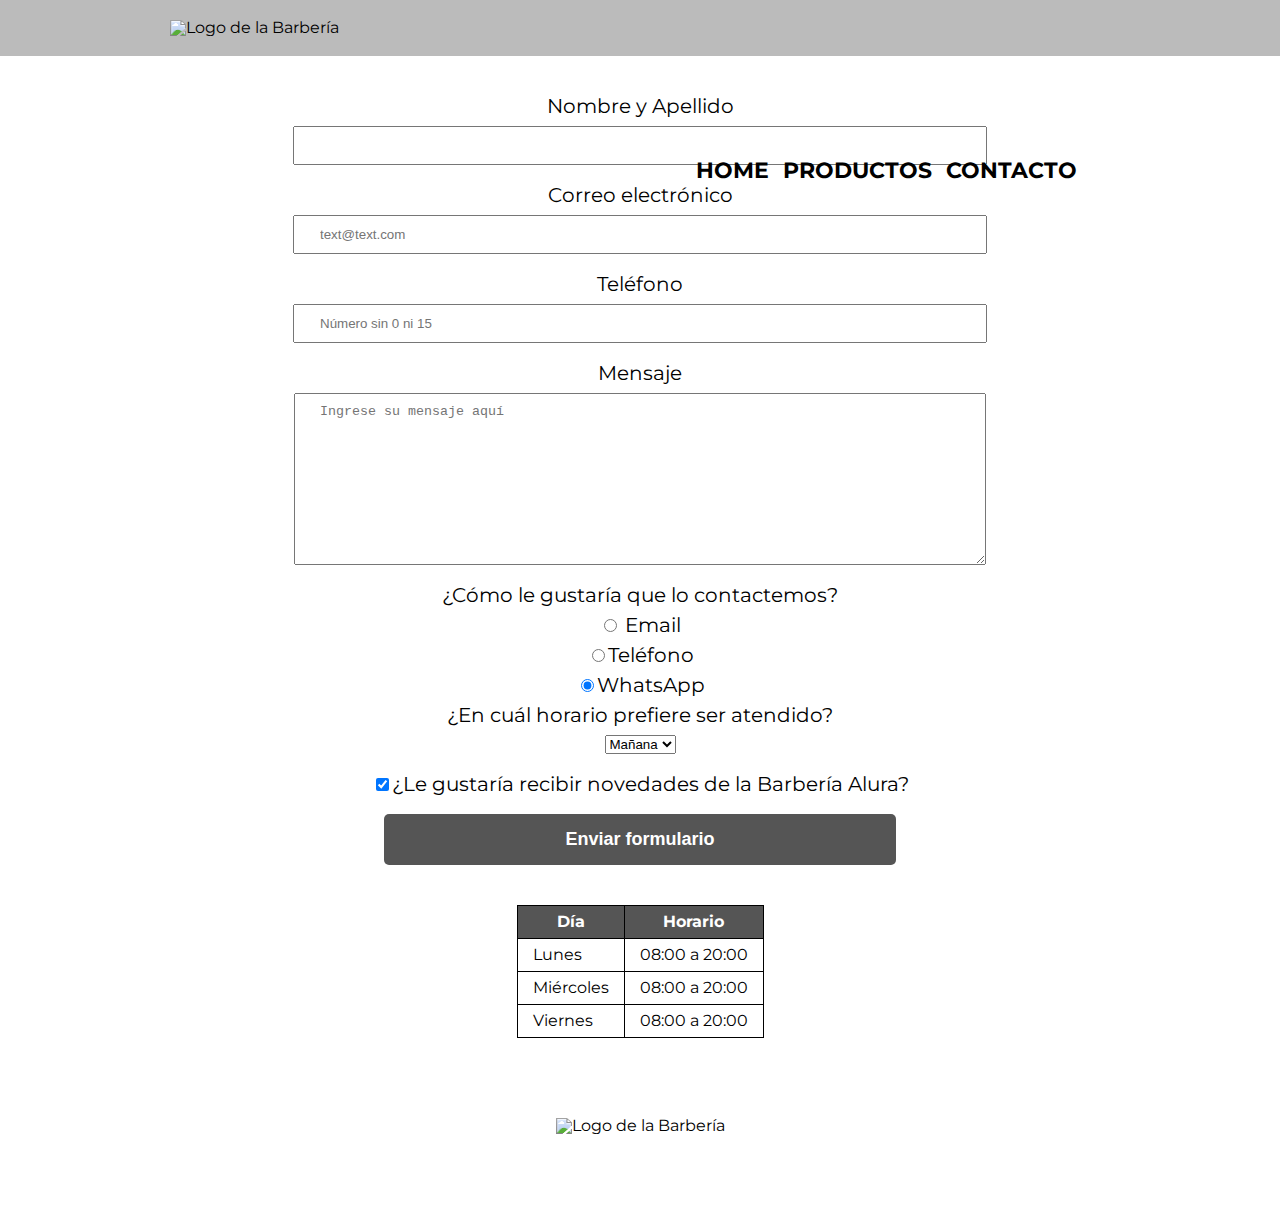
==== contacto/contacto.html @ d6543f66 "First commit de la Barbaria Alura" ====
<!DOCTYPE html>
<html lang="es">
<head>
    <meta charset="UTF-8">
    <meta name="viewport" content="width=device-width">
    <title>Contacto - Barbería</title>
    <link rel="stylesheet" href="../resetCss/reset.css">
    <link rel="stylesheet" href="../style.css">
    <link rel="preconnect" href="https://fonts.googleapis.com">
    <link rel="preconnect" href="https://fonts.gstatic.com" crossorigin>
    <link href="https://fonts.googleapis.com/css2?family=Inter&family=Montserrat:wght@300&display=swap" rel="stylesheet">
</head>
<body>
    <header>
        <div id="menu-cabecera">
            <h1><img src="../imagenes/logo.png" alt="Logo de la Barbería"></h1>
            <nav>
                <ul >
                    <li><a href="../index/index.html">Home</a></li>
                    <li><a href="../productos.html">Productos</a></li>
                    <li><a href="contacto.html">Contacto</a></li>
                </ul>
            </nav>
        </div>
    </header>
    <main>
        <form>
            <label for="nombreyapellido">Nombre y Apellido</label> <!--sirve para indicar para qué sirve el input, para tener un tituo para la entrada de datos-->
            <input type="text" id="nombreyapellido" class="input-padron" required> <!--Para la entrada de dato de uduario-->

            <label for="correoelectronico">Correo electrónico</label>
            <input type="email" id="correoelectronico" class="input-padron" placeholder="text@text.com" required>

            <label for="telefono">Teléfono</label>
            <input type="tel" id="telefono" class="input-padron" required placeholder="Número sin 0 ni 15">

            <label for="mensaje">Mensaje</label>
            <textarea name="" id="mensaje" cols="70" rows="10" class="input-padron" placeholder="Ingrese su mensaje aquí"></textarea>

            <fieldset> <!-- Agrupa items que pertenecen al mismo grupo-->
                <legend>¿Cómo le gustaría que lo contactemos?</legend>
                
                <label for="radio-email"><input type="radio" name="contacto" value="email" id="radio-email"> <!--Le ponemos NAME y el mismo nombre a los3 radio para decirle que estos pertenecen al mismo grupo, por ende nos va a dejar seleccionar solo una sola opcion-->Email</label>
                
                <label for="radio-telefono"><input type="radio" name="contacto" value="telefono" id="radio-telefono"><!--La etiqueta NAME solo se puede "completar" una vez-->Teléfono</label>
                
                <label for="radio-whatsapp"><input checked type="radio" name="contacto" value="whatsapp" id="radio-whatsapp">WhatsApp</label>
            </fieldset>

            <fieldset>
                <legend>¿En cuál horario prefiere ser atendido?</legend>
                <select class="turnos">
                    <option>Mañana</option><!--Cada item se define con la etiqueta OPTION-->
                    <option>Tarde</option><!--Sieven para crear items seleccionables de una etiqueta SELECT-->
                    <option>Noche</option>
                </select>
            </fieldset>

            <label class="checkbox"><input type="checkbox" checked>¿Le gustaría recibir novedades de la Barbería Alura?</label>

            <input type="submit"  value="Enviar formulario" class="enviar">
        </form>

        <table>
            <thead> <!--ENCABEZADO-->
                <tr> <!--Con TR creamos la FILA-->
                    <th>Día</th> <!--representa la celda del encabezado de la tabla-->
                    <th>Horario</th>
                </tr>
            </thead>
            <tbody> <!--CUERPO DE LA TABLA-->
                <tr>
                    <td>Lunes</td> <!--Con TD creamos cada celda de esa tabla-->
                    <td>08:00 a 20:00</td>
                </tr>
                <tr>
                    <td>Miércoles</td>
                    <td>08:00 a 20:00</td>
                </tr>
                <tr>
                    <td>Viernes</td>
                    <td>08:00 a 20:00</td>
                </tr>
            </tbody>
        </table>
    </main>
    <footer>
        <img src="../imagenes/logo-blanco.png" alt="Logo de la Barbería">
        <p class="copyright">&copy Copyright Barbería Alura - 2020</p>
    </footer>
</body>
</html>
---- style.css ----
body{
    font-family: 'Inter', sans-serif;
    font-family: 'Montserrat', sans-serif;
}

header{
    background-color: #BBBBBB;
    padding: 20px 0; /*20 en top y bottom y 0 en los laterales */
}
#menu-cabecera{
    width: 940px;
    position: relative; /*RELATIVA a la Posicon absoluta que ya habia definido en el NAV de abajo */
    margin: 0px auto;
}

nav{
    position: absolute; 
    top: 140px;
    right: 3%;
}

nav li{
    display: inline; /* OCUPA EL TAMAÑO DE SU CONTENIDO */
    margin: 0,0,0,15px;
}
nav a{
    text-transform: uppercase; /*Poner letras en MAYUSCULA*/
    color: #000;
    font-weight: bold; /*Negritas letras */
    font-size: 22px;
    text-decoration: none;
    margin: 5px;
}
nav a:hover{
    color: #c78c19;
    text-decoration: underline 3px;
}
.productos{
    width: auto;
    margin: 0 auto;
    padding: 50px;
}

.productos li{
    display: inline-block;
    text-align: center;
    width: 30%;
    vertical-align: top;
    margin: 0 1.5%;
    padding: 30px 0px;
    box-sizing: border-box; /*Al poner esto, los 20px del padding van a estar contabilizados dentro del 30% del width*/
    border-width: 3px;
    border-style: solid;
    border-color: #000;
    border-radius: 10px;
}
.productos li:hover{ /*CUANDO PASO EL MOUSE POR ENCIMA*/
    border-color: #c78c19;
}
.productos li:active{ /*CUANDO HAGO CLICK*/
    border-color: #088c19;
}
.productos img{
    width: 100%;
}
.productos h2{
    font-size: 27px;
    font-weight: bold;
    transition: 100ms;
}
.productos li:hover h2{
    font-size: 30px;
    text-decoration: underline;
}
.producto-descripcion{
    font-size: 18px;
}
.producto-precio{
    font-size: 20px;
    font-weight: bold;
    margin-top: 10px;
}

footer{
    background: url(imagenes/bg.jpg);
    text-align: center;
    padding: 40px;
}

.copyright{
    color: #fff;
    font-size: 13px;
    margin: 20px;
}

form{  /*margen para el formulario*/

    margin: 40px auto;
}

form label, form legend{
    text-align: center;
    display: block; /* para ponerlos en linea vertical */
    font-size: 20px;
    margin: 0 0 10px;
}

.input-padron{
    display: block; /* para ponerlo en linea vertical */
    margin: 0 auto 20px; /* Para separar los campos */
    padding: 10px 25px; /* Para que el campo de texto tenga un espacio entre el borde y el contenido */
    width: 50%; /* Para agrandar el tamaño del input */
}
.turnos{
    display: block;
    margin: auto;
}

.checkbox{
    margin: 20px 0;
}

.enviar{
    display: block;
    margin: auto;
    width: 40%;
    padding: 15px 0px;
    font-size: 18px;
    font-weight: bold;
    color: white;
    background: #555555;
    border: none;
    border-radius: 5px;
    transition: 1s all; /* Le doy transicion a todo */
    cursor: pointer; /* cursor manito */
}

.enviar:hover{
    background: #c78c19;
    transform: scale(1.2); /*lo agrando 120% al boton*/
    /*transform: rotate(360deg);*/
}


/*TABLA DE ABAJO*/
table{
    margin: 40px auto;
}

thead{
    background: #555555;
    color: white;
    font-weight: bold;
}
td, th{
    border: 1px solid #000;
    padding: 8px 15px;
}

/* CSS PARA NUESTRA HOME */

.banner{
    width: 100%;
}

.principal{
    background: #fefefe;
    padding: 3em 0;
    width: 940px;
    margin: 0 auto;
}
.titulo-principal{
    text-align: center;
    font-size: 2em; /*2 veces el tamaño por defecto que tiene el navegador*/
    margin: 0 0 1em;    
    clear: left; /*Cualquier configuracion que venga desp del titulo, de la parte izquierda que la limpies. le decimos a la pagina que la imagen de utensilios solo aplica para este bloque, que no me aplique en los titulos*/
}
/*.titulo-principal::first-letter{ AGREGAR PRIMEA LETRA EN NEGRITA
    font-weight: bold;
}

P:first-line{               AGREGA PRIMERA LINEA EN ITALIC
    font-style: italic;
}*/



.principal p{
    margin: 0 0 1em;
}

.principal strong{
    font-weight: bold;
}

.principal em{
    font-style: italic;
}

.utensilios{
    width: 120px;
    float: left; /*SIRVE PARA QUE EL ELEMENTO SE DESTAQUE EN LA PANTALLA. LA SUPERFICIE DEL ELEMENTO CONTINUA SIENDO UTILIZADA Y LOS OTROS ELEMNETOS SE POSICIONAN ALREDEDOR DE ÉL*/
    margin: 0 20px 20px 0;
}

.mapa{
    padding: 3em 0;
    background: linear-gradient(#fefefe, #888888);/*si agregamos los grados antes de los colores le damos otro estilo*/
    /*background: radial-gradient(#fefefe, #888888); ESTA ES OTRA FORMA DE DARLE GRADIENTE*/
}

.diferenciales{
    padding: 3em 0;
    background: #888888;
}

.mapa p{
    margin: 0 0 2em;
    text-align: center;
}

.mapa-contenido{
    width: 940px;
    margin: 0 auto;
}

.contenido-diferenciales{
    width: 840px;
    margin: 0 auto;
}

.lista-diferenciales{
    width: 48%;
    display: inline-block;
    vertical-align: top;
}

.items{
    line-height: 1.5;
}

.items::before{
    content: "★"; /*AGREGAMOS UNA ★ EN LA LISTA*/
}

.items:first-child{ /*primer hijo----- :nth-child(nº) elijo cuál item */
    font-weight: bold;
}

.imagen-diferenciales{
    width: 52%;
    border-radius: 5px;
    /*transition: 400ms;
    box-shadow: 10px 10px 20px #000;*/
}

/*.imagen-diferenciales:hover{
    opacity: 0.3;
}*/

.video{
    width: 560px;
    margin: 3em auto 1em;
}
/**RESPONSIVE MAX 940PX*/
@media screen and (max-width:940px) and (min-width:551px){
    nav{
        right: 3%;
    }
    #menu-cabecera, .principal, .mapa-contenido, .contenido-diferenciales{
        width: 100%;
    }
    .principal, .mapa-contenido, .contenido-diferenciales{
        width: 90%;
    }
    .mapa{
        padding: 0;
    }
    .productos{
        height: auto;
        
    }
    .productos h2{
        
    }
    .productos li{
        
        margin: 0 1%;
    }
    .productos img{
        width: 100%;
    }

}


/**RESPONSIVE MAX 720PX*/
@media screen and (max-width:720px){
    nav{
        right: 3%;
    }
    #menu-cabecera, .principal, .mapa-contenido, .contenido-diferenciales{
        width: 100%;
    }
    .principal, .mapa-contenido, .contenido-diferenciales, .video{
        width: 90%;
    }
    .mapa{
        padding: 0;
    }
    /**.productos{
        width: auto;
    }
    .productos li{background: #ccc;
        padding: 30px 0px;
    }
    .productos h2{
        font-size: 10px;
    }
    .productos img:not(#img-3){
        margin-top: 2em;
        
    }*/
}

/**
    .productos li{
    display: inline-block;
    text-align: center;
    width: 30%;
    vertical-align: top;
    margin: 0 1.5%;
    padding: 30px 0px;
    box-sizing: border-box; /*Al poner esto, los 20px del padding van a estar contabilizados dentro del 30% del width*/



/**RESPONSIVE MAXIMO 550PX*/
@media screen and (max-width:550px){
    h1{
        text-align: center;
    }
    nav{
        position: static;
    }
    nav li{
        display: block;
        text-align: center;
        margin-top: 0.5em;
    }
    .productos{
        width: auto;
        padding-bottom: 50px;
    }
    .productos li{
        width: 100%;
        display: block;
        margin: 0 0 1em;
    }
    .productos > li:last-child{
        margin: 0;
    }
    #menu-cabecera, .caja, .principal, .mapa-contenido, .contenido-diferenciales, .video{
        width: auto;
    }
    .lista-diferenciales, .imagen-diferenciales{
        width: 100%;
    }
    .principal, .video{
        padding: 0 1em;
    }
    .diferenciales{
        padding-top: 0;
    }
    .lista-diferenciales li{
        margin-left: 1em;
    }
    .lista-diferenciales li:last-child, .imagen-diferenciales{
        margin-bottom: 2em;
    }
    .mapa-contenido{
        padding: 0 1em;
    }
    form{
        margin: 40px;
    }
    form label, form legend{
        text-align: center;
    }
    .input-padron{
        margin: 0 auto 20px;
    }
    .turnos{
        display: block;
        margin: 0 auto;
    }
    .enviar{
        width: 60%;
        display: block;
        margin: 0 auto;
    }
    table{
        margin: 40px auto;
    }
/***/
    .imagen-diferenciales{
        width: 80%;
        display: block;
        margin: 0 auto 32px;
    }
}
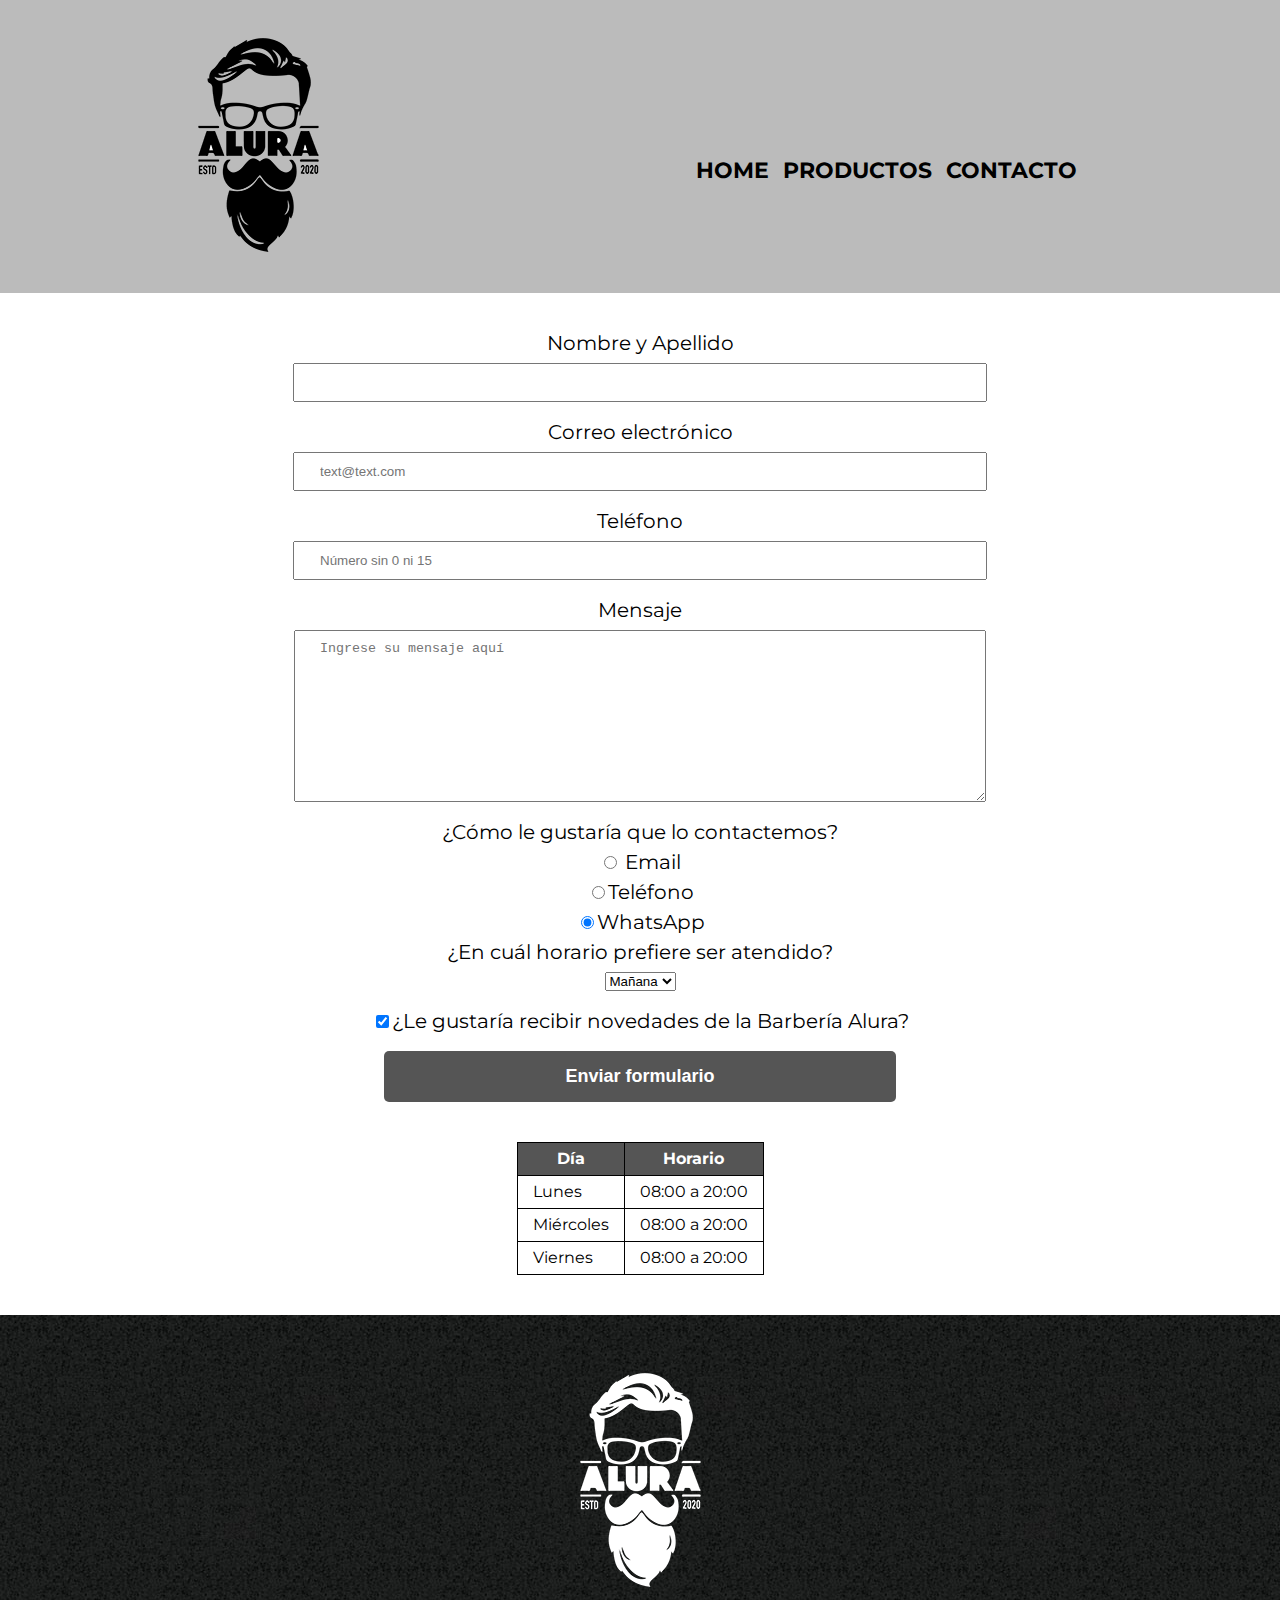
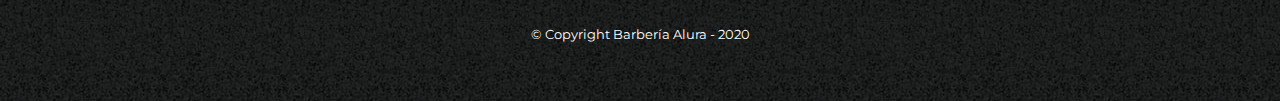
==== commit eb858379: "Modificando posicionamientos de archivos en carpetas" ====
--- a/contacto/contacto.html
+++ b/contacto/contacto.html
@@ -4,8 +4,8 @@
     <meta charset="UTF-8">
     <meta name="viewport" content="width=device-width">
     <title>Contacto - Barbería</title>
-    <link rel="stylesheet" href="../resetCss/reset.css">
-    <link rel="stylesheet" href="../style.css">
+    <link rel="stylesheet" href="../css/reset.css">
+    <link rel="stylesheet" href="../css/style.css">
     <link rel="preconnect" href="https://fonts.googleapis.com">
     <link rel="preconnect" href="https://fonts.gstatic.com" crossorigin>
     <link href="https://fonts.googleapis.com/css2?family=Inter&family=Montserrat:wght@300&display=swap" rel="stylesheet">
@@ -16,8 +16,8 @@
             <h1><img src="../imagenes/logo.png" alt="Logo de la Barbería"></h1>
             <nav>
                 <ul >
-                    <li><a href="../index/index.html">Home</a></li>
-                    <li><a href="../productos.html">Productos</a></li>
+                    <li><a href="../index.html">Home</a></li>
+                    <li><a href="../html/productos.html">Productos</a></li>
                     <li><a href="contacto.html">Contacto</a></li>
                 </ul>
             </nav>
--- a/css/style.css
+++ b/css/style.css
@@ -0,0 +1,411 @@
+body{
+    font-family: 'Inter', sans-serif;
+    font-family: 'Montserrat', sans-serif;
+}
+
+header{
+    background-color: #BBBBBB;
+    padding: 20px 0; /*20 en top y bottom y 0 en los laterales */
+}
+#menu-cabecera{
+    width: 940px;
+    position: relative; /*RELATIVA a la Posicon absoluta que ya habia definido en el NAV de abajo */
+    margin: 0px auto;
+}
+
+nav{
+    position: absolute; 
+    top: 140px;
+    right: 3%;
+}
+
+nav li{
+    display: inline; /* OCUPA EL TAMAÑO DE SU CONTENIDO */
+    margin: 0,0,0,15px;
+}
+nav a{
+    text-transform: uppercase; /*Poner letras en MAYUSCULA*/
+    color: #000;
+    font-weight: bold; /*Negritas letras */
+    font-size: 22px;
+    text-decoration: none;
+    margin: 5px;
+}
+nav a:hover{
+    color: #c78c19;
+    text-decoration: underline 3px;
+}
+.productos{
+    width: auto;
+    margin: 0 auto;
+    padding: 50px;
+}
+
+.productos li{
+    display: inline-block;
+    text-align: center;
+    width: 30%;
+    vertical-align: top;
+    margin: 0 1.5%;
+    padding: 30px 0px;
+    box-sizing: border-box; /*Al poner esto, los 20px del padding van a estar contabilizados dentro del 30% del width*/
+    border-width: 3px;
+    border-style: solid;
+    border-color: #000;
+    border-radius: 10px;
+}
+.productos li:hover{ /*CUANDO PASO EL MOUSE POR ENCIMA*/
+    border-color: #c78c19;
+}
+.productos li:active{ /*CUANDO HAGO CLICK*/
+    border-color: #088c19;
+}
+.productos img{
+    width: 100%;
+}
+.productos h2{
+    font-size: 27px;
+    font-weight: bold;
+    transition: 100ms;
+}
+.productos li:hover h2{
+    font-size: 30px;
+    text-decoration: underline;
+}
+.producto-descripcion{
+    font-size: 18px;
+}
+.producto-precio{
+    font-size: 20px;
+    font-weight: bold;
+    margin-top: 10px;
+}
+
+footer{
+    background: url(/imagenes/bg.jpg);
+    text-align: center;
+    padding: 40px;
+}
+
+.copyright{
+    color: #fff;
+    font-size: 13px;
+    margin: 20px;
+}
+
+form{  /*margen para el formulario*/
+
+    margin: 40px auto;
+}
+
+form label, form legend{
+    text-align: center;
+    display: block; /* para ponerlos en linea vertical */
+    font-size: 20px;
+    margin: 0 0 10px;
+}
+
+.input-padron{
+    display: block; /* para ponerlo en linea vertical */
+    margin: 0 auto 20px; /* Para separar los campos */
+    padding: 10px 25px; /* Para que el campo de texto tenga un espacio entre el borde y el contenido */
+    width: 50%; /* Para agrandar el tamaño del input */
+}
+.turnos{
+    display: block;
+    margin: auto;
+}
+
+.checkbox{
+    margin: 20px 0;
+}
+
+.enviar{
+    display: block;
+    margin: auto;
+    width: 40%;
+    padding: 15px 0px;
+    font-size: 18px;
+    font-weight: bold;
+    color: white;
+    background: #555555;
+    border: none;
+    border-radius: 5px;
+    transition: 1s all; /* Le doy transicion a todo */
+    cursor: pointer; /* cursor manito */
+}
+
+.enviar:hover{
+    background: #c78c19;
+    transform: scale(1.2); /*lo agrando 120% al boton*/
+    /*transform: rotate(360deg);*/
+}
+
+
+/*TABLA DE ABAJO*/
+table{
+    margin: 40px auto;
+}
+
+thead{
+    background: #555555;
+    color: white;
+    font-weight: bold;
+}
+td, th{
+    border: 1px solid #000;
+    padding: 8px 15px;
+}
+
+/* CSS PARA NUESTRA HOME */
+
+.banner{
+    width: 100%;
+}
+
+.principal{
+    background: #fefefe;
+    padding: 3em 0;
+    width: 940px;
+    margin: 0 auto;
+}
+.titulo-principal{
+    text-align: center;
+    font-size: 2em; /*2 veces el tamaño por defecto que tiene el navegador*/
+    margin: 0 0 1em;    
+    clear: left; /*Cualquier configuracion que venga desp del titulo, de la parte izquierda que la limpies. le decimos a la pagina que la imagen de utensilios solo aplica para este bloque, que no me aplique en los titulos*/
+}
+/*.titulo-principal::first-letter{ AGREGAR PRIMEA LETRA EN NEGRITA
+    font-weight: bold;
+}
+
+P:first-line{               AGREGA PRIMERA LINEA EN ITALIC
+    font-style: italic;
+}*/
+
+
+
+.principal p{
+    margin: 0 0 1em;
+}
+
+.principal strong{
+    font-weight: bold;
+}
+
+.principal em{
+    font-style: italic;
+}
+
+.utensilios{
+    width: 120px;
+    float: left; /*SIRVE PARA QUE EL ELEMENTO SE DESTAQUE EN LA PANTALLA. LA SUPERFICIE DEL ELEMENTO CONTINUA SIENDO UTILIZADA Y LOS OTROS ELEMNETOS SE POSICIONAN ALREDEDOR DE ÉL*/
+    margin: 0 20px 20px 0;
+}
+
+.mapa{
+    padding: 3em 0;
+    background: linear-gradient(#fefefe, #888888);/*si agregamos los grados antes de los colores le damos otro estilo*/
+    /*background: radial-gradient(#fefefe, #888888); ESTA ES OTRA FORMA DE DARLE GRADIENTE*/
+}
+
+.diferenciales{
+    padding: 3em 0;
+    background: #888888;
+}
+
+.mapa p{
+    margin: 0 0 2em;
+    text-align: center;
+}
+
+.mapa-contenido{
+    width: 940px;
+    margin: 0 auto;
+}
+
+.contenido-diferenciales{
+    width: 840px;
+    margin: 0 auto;
+}
+
+.lista-diferenciales{
+    width: 48%;
+    display: inline-block;
+    vertical-align: top;
+}
+
+.items{
+    line-height: 1.5;
+}
+
+.items::before{
+    content: "★"; /*AGREGAMOS UNA ★ EN LA LISTA*/
+}
+
+.items:first-child{ /*primer hijo----- :nth-child(nº) elijo cuál item */
+    font-weight: bold;
+}
+
+.imagen-diferenciales{
+    width: 52%;
+    border-radius: 5px;
+    /*transition: 400ms;
+    box-shadow: 10px 10px 20px #000;*/
+}
+
+/*.imagen-diferenciales:hover{
+    opacity: 0.3;
+}*/
+
+.video{
+    width: 560px;
+    margin: 3em auto 1em;
+}
+/**RESPONSIVE MAX 940PX*/
+@media screen and (max-width:940px) and (min-width:551px){
+    nav{
+        right: 3%;
+    }
+    #menu-cabecera, .principal, .mapa-contenido, .contenido-diferenciales{
+        width: 100%;
+    }
+    .principal, .mapa-contenido, .contenido-diferenciales{
+        width: 90%;
+    }
+    .mapa{
+        padding: 0;
+    }
+    .productos{
+        height: auto;
+        
+    }
+    .productos h2{
+        
+    }
+    .productos li{
+        
+        margin: 0 1%;
+    }
+    .productos img{
+        width: 100%;
+    }
+
+}
+
+
+/**RESPONSIVE MAX 720PX*/
+@media screen and (max-width:720px){
+    nav{
+        right: 3%;
+    }
+    #menu-cabecera, .principal, .mapa-contenido, .contenido-diferenciales{
+        width: 100%;
+    }
+    .principal, .mapa-contenido, .contenido-diferenciales, .video{
+        width: 90%;
+    }
+    .mapa{
+        padding: 0;
+    }
+    /**.productos{
+        width: auto;
+    }
+    .productos li{background: #ccc;
+        padding: 30px 0px;
+    }
+    .productos h2{
+        font-size: 10px;
+    }
+    .productos img:not(#img-3){
+        margin-top: 2em;
+        
+    }*/
+}
+
+/**
+    .productos li{
+    display: inline-block;
+    text-align: center;
+    width: 30%;
+    vertical-align: top;
+    margin: 0 1.5%;
+    padding: 30px 0px;
+    box-sizing: border-box; /*Al poner esto, los 20px del padding van a estar contabilizados dentro del 30% del width*/
+
+
+
+/**RESPONSIVE MAXIMO 550PX*/
+@media screen and (max-width:550px){
+    h1{
+        text-align: center;
+    }
+    nav{
+        position: static;
+    }
+    nav li{
+        display: block;
+        text-align: center;
+        margin-top: 0.5em;
+    }
+    .productos{
+        width: auto;
+        padding-bottom: 50px;
+    }
+    .productos li{
+        width: 100%;
+        display: block;
+        margin: 0 0 1em;
+    }
+    .productos > li:last-child{
+        margin: 0;
+    }
+    #menu-cabecera, .caja, .principal, .mapa-contenido, .contenido-diferenciales, .video{
+        width: auto;
+    }
+    .lista-diferenciales, .imagen-diferenciales{
+        width: 100%;
+    }
+    .principal, .video{
+        padding: 0 1em;
+    }
+    .diferenciales{
+        padding-top: 0;
+    }
+    .lista-diferenciales li{
+        margin-left: 1em;
+    }
+    .lista-diferenciales li:last-child, .imagen-diferenciales{
+        margin-bottom: 2em;
+    }
+    .mapa-contenido{
+        padding: 0 1em;
+    }
+    form{
+        margin: 40px;
+    }
+    form label, form legend{
+        text-align: center;
+    }
+    .input-padron{
+        margin: 0 auto 20px;
+    }
+    .turnos{
+        display: block;
+        margin: 0 auto;
+    }
+    .enviar{
+        width: 60%;
+        display: block;
+        margin: 0 auto;
+    }
+    table{
+        margin: 40px auto;
+    }
+/***/
+    .imagen-diferenciales{
+        width: 80%;
+        display: block;
+        margin: 0 auto 32px;
+    }
+}
